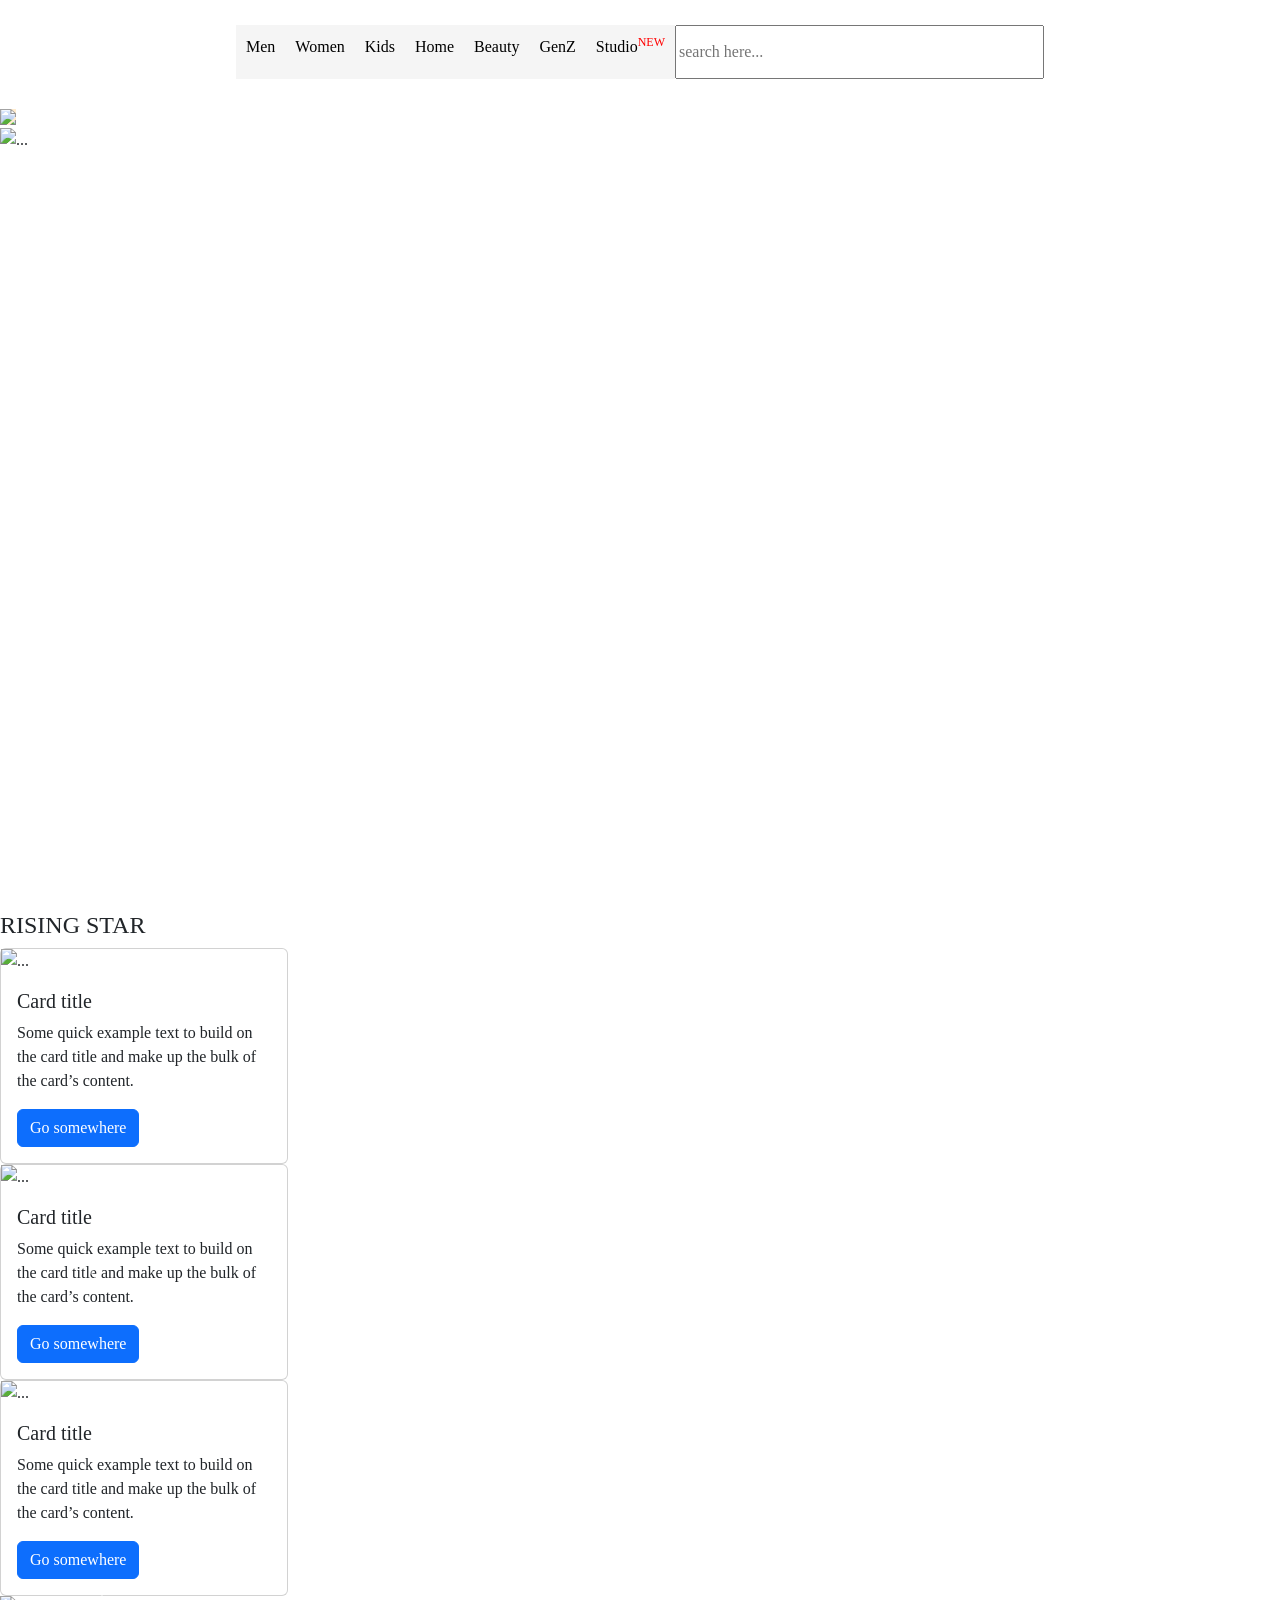
==== myntra.html @ ec78d600 "demo" ====
<!doctype html>
<html lang="en">
  <head>
    <!-- <link
      rel="stylesheet"
      href="https://fonts.googleapis.com/css2?family=Material+Symbols+Outlined:opsz,wght,FILL,GRAD@24,400,0,0&icon_names=search"
    /> -->
    <link rel="stylesheet" href="myntra.css" />
    <link
      href="https://cdn.jsdelivr.net/npm/bootstrap@5.3.8/dist/css/bootstrap.min.css"
      rel="stylesheet"
      integrity="sha384-sRIl4kxILFvY47J16cr9ZwB07vP4J8+LH7qKQnuqkuIAvNWLzeN8tE5YBujZqJLB"
      crossorigin="anonymous"
    />
    <link
      href="https://cdn.jsdelivr.net/npm/bootstrap@5.3.8/dist/css/bootstrap.min.css"
      rel="stylesheet"
      integrity="sha384-sRIl4kxILFvY47J16cr9ZwB07vP4J8+LH7qKQnuqkuIAvNWLzeN8tE5YBujZqJLB"
      crossorigin="anonymous"
    />
    <link
      rel="icon"
      type="image/x-icon"
      href="https://logos-world.net/wp-content/uploads/2022/12/Myntra-Logo.png"
    />
    <meta charset="UTF-8" />
    <meta name="viewport" content="width=device-width, initial-scale=1.0" />
    <title>Myntra</title>
  </head>
  <body>   
    <div class="header">
      <div class="tab">Men</div>
      <div class="tab">Women</div>
      <div class="tab">Kids</div>
      <div class="tab">Home</div>
      <div class="tab">Beauty</div>
      <div class="tab">GenZ</div>
      <div class="tab">Studio<sup style="color: red">NEW</sup></div>
      
      <input
        style="height: 6vh; width: 30%"
        type="search"
        placeholder="search here..."
      />
      <!-- <a href="" class="myntraweb-sprite desktop-logo sprites-headerLogo "></a> -->
    </div> 

    <img
      style="background-color: blanchedalmond"
      width="95%"
      src="https://assets.myntassets.com/w_980,c_limit,fl_progressive,dpr_2.0/assets/images/2026/JANUARY/26/d2MrT5mM_dfff88cf57e546e7a80bb01e36d8bde0.jpg"
      srcset=""
    />
    <div class="main">
      <div
        id="carouselExampleAutoplaying"
        class="carousel slide"
        data-bs-ride="carousel"
      >
        <div class="carousel-inner">
          <div class="carousel-item active">
            <img
              src="https://assets.myntassets.com/f_webp,w_980,c_limit,fl_progressive,dpr_2.0/assets/images/2022/7/25/179e278f-77ee-44c2-bf39-9f00b0cd08e01658752429301-Handbags_Desk.jpg"
              class="d-block w-100"
              alt="..."
            />
          </div>
          <div class="carousel-item">
            <img
              src="https://assets.myntassets.com/f_webp,w_980,c_limit,fl_progressive,dpr_2.0/assets/images/2022/5/31/4031994d-9092-4aa7-aea1-f52f2ae5194f1654006594976-Activewear_DK.jpg"
              class="d-block w-100"
              alt="..."
            />
          </div>
          <div class="carousel-item">
            <img
              src="https://assets.myntassets.com/f_webp,w_980,c_limit,fl_progressive,dpr_2.0/assets/images/2022/7/25/9be788ff-39a4-4214-99d0-fc97505aae5a1658752545685-USPA_Desk_Banner.jpg"
              class="d-block w-100"
              alt="..."
            />
          </div>
        </div>
        <button
          class="carousel-control-prev"
          type="button"
          data-bs-target="#carouselExampleAutoplaying"
          data-bs-slide="prev"
        >
          <span class="carousel-control-prev-icon" aria-hidden="true"></span>
          <span class="visually-hidden">Previous</span>
        </button>
        <button
          class="carousel-control-next"
          type="button"
          data-bs-target="#carouselExampleAutoplaying"
          data-bs-slide="next"
        >
          <span class="carousel-control-next-icon" aria-hidden="true"></span>
          <span class="visually-hidden">Next</span>
        </button>
      </div>
    </div>
    <h4 class="text-banner">RISING STAR</h4>
    <div
      id="carouselExampleAutoplaying"
      class="carousel slide"
      data-bs-ride="carousel"
    >
      <div class="carousel-inner">
        <div class="card" style="width: 18rem">
          <img src="https://assets.myntassets.com/f_webp,w_196,c_limit…65021245-3d887b9c-1741-4f13-928f-4e052f5b4858.png" class="card-img-top" alt="..." />
          <div class="card-body">
            <h5 class="card-title">Card title</h5>
            <p class="card-text">
              Some quick example text to build on the card title and make up the
              bulk of the card’s content.
            </p>
            <a href="#" class="btn btn-primary">Go somewhere</a>
          </div>
        </div>
        <div class="card" style="width: 18rem">
          <img src="https://assets.myntassets.com/f_webp,w_196,c_limit…64908755-cf0de057-98b8-4d14-968d-8b35878100db.png" class="card-img-top" alt="..." />
          <div class="card-body">
            <h5 class="card-title">Card title</h5>
            <p class="card-text">
              Some quick example text to build on the card title and make up the
              bulk of the card’s content.
            </p>
            <a href="#" class="btn btn-primary">Go somewhere</a>
          </div>
        </div>
        <div class="card" style="width: 18rem">
          <img src="https://assets.myntassets.com/f_webp,w_196,c_limit…b-84a062bdb5e11743665134126-image_png69923319.png" class="card-img-top" alt="..." />
          <div class="card-body">
            <h5 class="card-title">Card title</h5>
            <p class="card-text">
              Some quick example text to build on the card title and make up the
              bulk of the card’s content.
            </p>
            <a href="#" class="btn btn-primary">Go somewhere</a>
          </div>
        </div>
      </div>
      <button
        class="carousel-control-prev"
        type="button"
        data-bs-target="#carouselExampleAutoplaying"
        data-bs-slide="prev"
      >
        <span class="carousel-control-prev-icon" aria-hidden="true"></span>
        <span class="visually-hidden">Previous</span>
      </button>
      <button
        class="carousel-control-next"
        type="button"
        data-bs-target="#carouselExampleAutoplaying"
        data-bs-slide="next"
      >
        <span class="carousel-control-next-icon" aria-hidden="true"></span>
        <span class="visually-hidden">Next</span>
      </button>
    </div>
    <div
      id="carouselExampleAutoplaying"
      class="carousel slide"
      data-bs-ride="carousel"
    >
      <div class="carousel-inner">
        <div class="carousel-item active">
          <img
            src="https://www.myntra.com/kids-wear?f=Brand%3ANap%20Chief%2CNauti%20Nati&rawQuery=kids%20wear&sort=discount"
            class="d-block w-100"
            alt="..."
          />
        </div>
        <div class="carousel-item">
          <img
            src="https://www.myntra.com/kids-wear?f=Brand%3ACutiekins%2CStylo%20Bug&rawQuery=kids%20wear&sort=discount"
            class="d-block w-100"
            alt="..."
          />
        </div>
        <div class="carousel-item">
          <img
            src="https://www.myntra.com/home?f=Brand%3AKuber%20Industries%2Chaus%20%26%20kinder&rawQuery=home&sort=discount"
            class="d-block w-100"
            alt="..."
          />
        </div>
      </div>
      <button
        class="carousel-control-prev"
        type="button"
        data-bs-target="#carouselExampleAutoplaying"
        data-bs-slide="prev"
      >
        <span class="carousel-control-prev-icon" aria-hidden="true"></span>
        <span class="visually-hidden">Previous</span>
      </button>
      <button
        class="carousel-control-next"
        type="button"
        data-bs-target="#carouselExampleAutoplaying"
        data-bs-slide="next"
      >
        <span class="carousel-control-next-icon" aria-hidden="true"></span>
        <span class="visually-hidden">Next</span>
      </button>
    </div>

    <div class="footer"></div>
  </body>
  <script
    src="https://cdn.jsdelivr.net/npm/bootstrap@5.3.8/dist/js/bootstrap.bundle.min.js"
    integrity="sha384-FKyoEForCGlyvwx9Hj09JcYn3nv7wiPVlz7YYwJrWVcXK/BmnVDxM+D2scQbITxI"
    crossorigin="anonymous"
  ></script>
  <script
    src="https://cdn.jsdelivr.net/npm/bootstrap@5.3.8/dist/js/bootstrap.bundle.min.js"
    integrity="sha384-FKyoEForCGlyvwx9Hj09JcYn3nv7wiPVlz7YYwJrWVcXK/BmnVDxM+D2scQbITxI"
    crossorigin="anonymous"
  ></script>
</html>
---- myntra.css ----
* {
  margin: 0;
  font-family:
    Georgia, "Times New Roman", Times, serif, Cochin, Georgia, Times,
    "Times New Roman", serif;
    box-sizing: border-box;
    overflow: visible;
    scroll-behavior: smooth;
}
.header {
    background-color: white;
    color: black;
    padding: 25px;
    display: flex;
    justify-content: center;
    position: sticky;
    top: 0;
}
.main {
    display: flex;
    min-height: calc(100vh - 117px);
    /* background-color: aliceblue; */
}
.tab {
    margin: 0px;
    padding: 10px;
    width: min-content;
    background-color: whitesmoke;
    text-align: center;
    cursor: pointer;
}
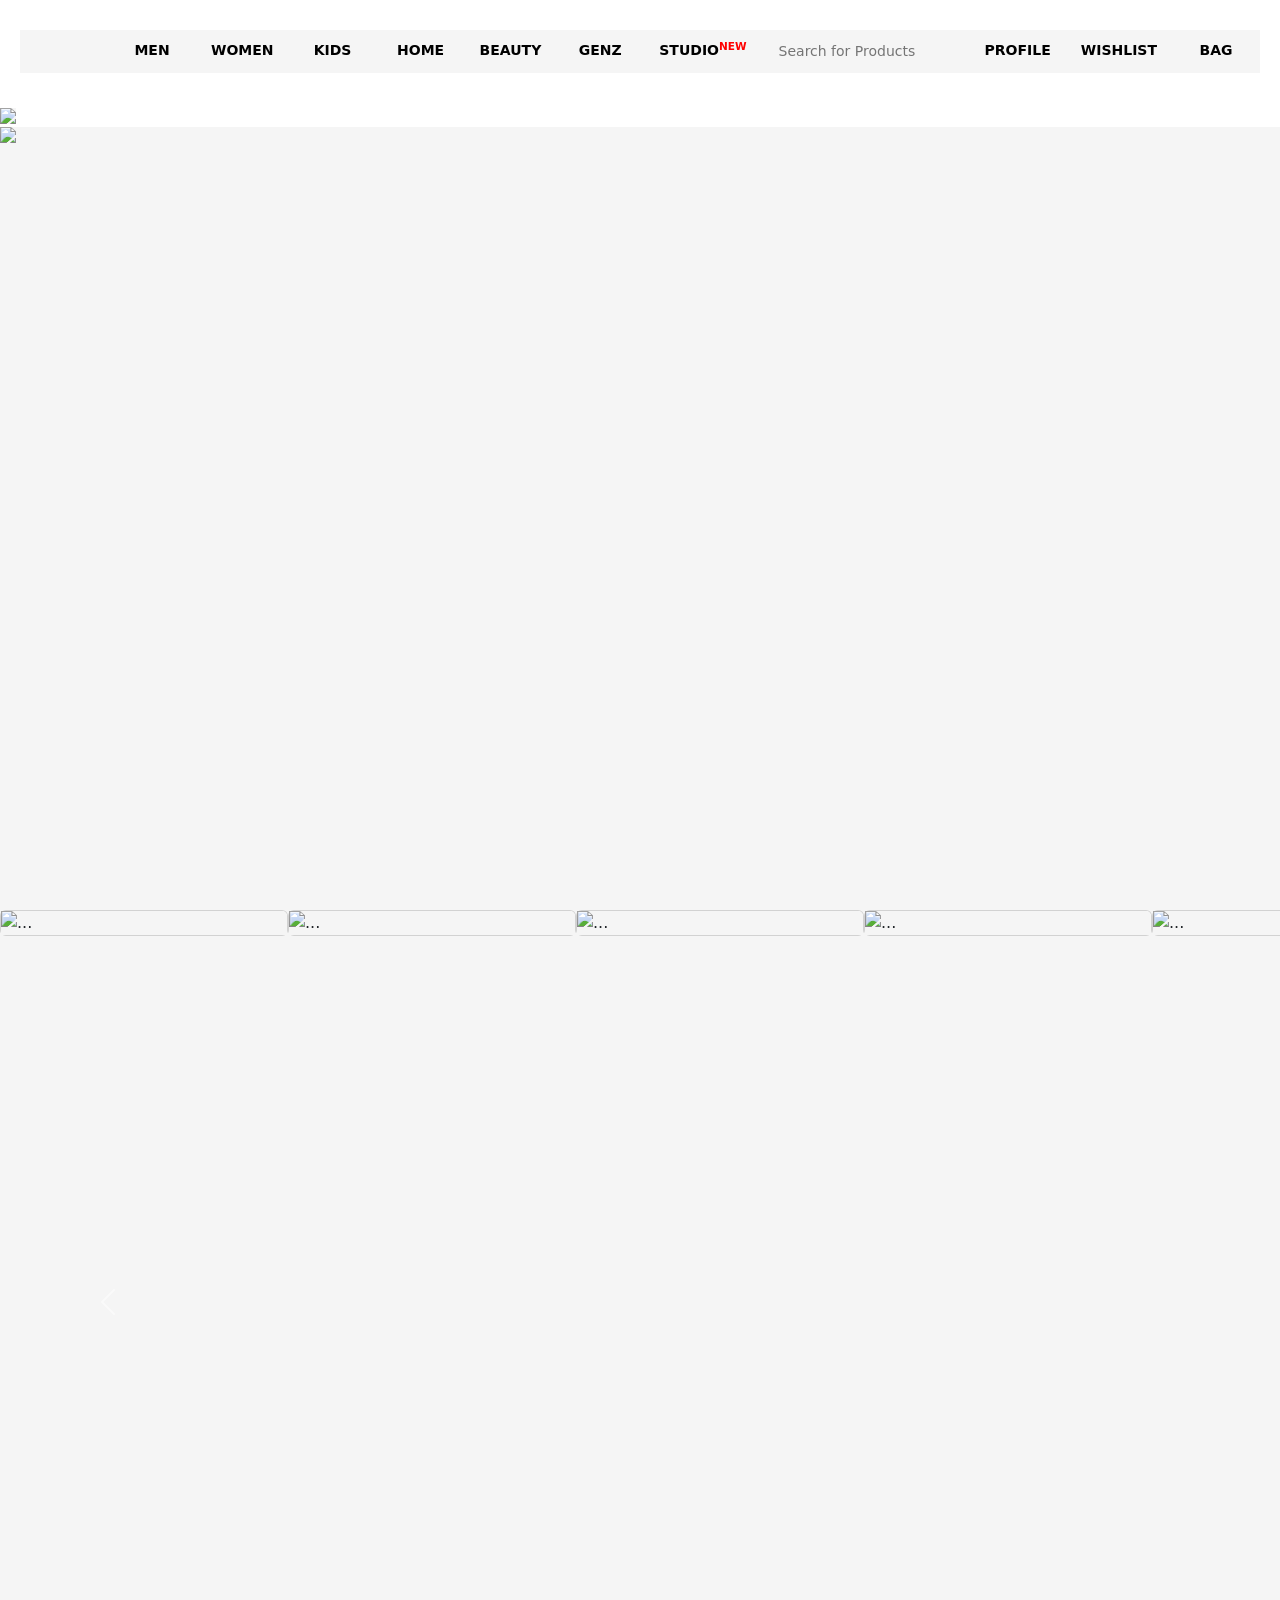
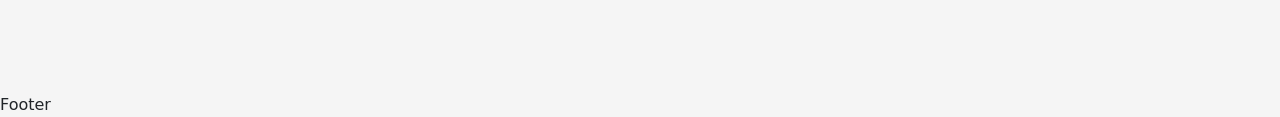
==== commit a8e9622e: "yntra" ====
--- a/myntra.html
+++ b/myntra.html
@@ -1,10 +1,6 @@
 <!doctype html>
 <html lang="en">
   <head>
-    <!-- <link
-      rel="stylesheet"
-      href="https://fonts.googleapis.com/css2?family=Material+Symbols+Outlined:opsz,wght,FILL,GRAD@24,400,0,0&icon_names=search"
-    /> -->
     <link rel="stylesheet" href="myntra.css" />
     <link
       href="https://cdn.jsdelivr.net/npm/bootstrap@5.3.8/dist/css/bootstrap.min.css"
@@ -23,30 +19,36 @@
       type="image/x-icon"
       href="https://logos-world.net/wp-content/uploads/2022/12/Myntra-Logo.png"
     />
+    <link rel="icon" type="image/x-icon" href="/favicon.ico">
+    <link rel="shortcut icon" href="/favicon.ico" type="image/x-icon">
     <meta charset="UTF-8" />
     <meta name="viewport" content="width=device-width, initial-scale=1.0" />
     <title>Myntra</title>
   </head>
   <body>   
     <div class="header">
-      <div class="tab">Men</div>
-      <div class="tab">Women</div>
-      <div class="tab">Kids</div>
-      <div class="tab">Home</div>
-      <div class="tab">Beauty</div>
-      <div class="tab">GenZ</div>
-      <div class="tab">Studio<sup style="color: red">NEW</sup></div>
+      <div class="tab">
+        <img height="30px" src="https://encrypted-tbn0.gstatic.com/images?q=tbn:ANd9GcR4vbc44FhAydU_jZkvB_Ap8uq_50BMzo_fsg&s" alt="">
+      </div>
+      <div class="tab">MEN</div>
+      <div class="tab">WOMEN</div>
+      <div class="tab">KIDS</div>
+      <div class="tab">HOME</div>
+      <div class="tab">BEAUTY</div>
+      <div class="tab">GENZ</div>
+      <div class="tab">STUDIO<sup style="color: red">NEW</sup></div>
       
-      <input
-        style="height: 6vh; width: 30%"
-        type="search"
-        placeholder="search here..."
-      />
-      <!-- <a href="" class="myntraweb-sprite desktop-logo sprites-headerLogo "></a> -->
-    </div> 
+      <div style="display: flex;" class="tab">
+        <!-- <i class="fa fa-search search-icon"></i> -->
+        <input style="border: none;" type="text" placeholder="Search for Products" />
+      </div>
+      <div class="tab">PROFILE</div>
+      <div class="tab">WISHLIST</div>
+      <div class="tab">BAG</div>
+    </div>
+
 
     <img
-      style="background-color: blanchedalmond"
       width="95%"
       src="https://assets.myntassets.com/w_980,c_limit,fl_progressive,dpr_2.0/assets/images/2026/JANUARY/26/d2MrT5mM_dfff88cf57e546e7a80bb01e36d8bde0.jpg"
       srcset=""
@@ -62,21 +64,18 @@
             <img
               src="https://assets.myntassets.com/f_webp,w_980,c_limit,fl_progressive,dpr_2.0/assets/images/2022/7/25/179e278f-77ee-44c2-bf39-9f00b0cd08e01658752429301-Handbags_Desk.jpg"
               class="d-block w-100"
-              alt="..."
             />
           </div>
           <div class="carousel-item">
             <img
               src="https://assets.myntassets.com/f_webp,w_980,c_limit,fl_progressive,dpr_2.0/assets/images/2022/5/31/4031994d-9092-4aa7-aea1-f52f2ae5194f1654006594976-Activewear_DK.jpg"
               class="d-block w-100"
-              alt="..."
             />
           </div>
           <div class="carousel-item">
             <img
               src="https://assets.myntassets.com/f_webp,w_980,c_limit,fl_progressive,dpr_2.0/assets/images/2022/7/25/9be788ff-39a4-4214-99d0-fc97505aae5a1658752545685-USPA_Desk_Banner.jpg"
               class="d-block w-100"
-              alt="..."
             />
           </div>
         </div>
@@ -100,124 +99,36 @@
         </button>
       </div>
     </div>
-    <h4 class="text-banner">RISING STAR</h4>
-    <div
-      id="carouselExampleAutoplaying"
-      class="carousel slide"
-      data-bs-ride="carousel"
-    >
-      <div class="carousel-inner">
-        <div class="card" style="width: 18rem">
-          <img src="https://assets.myntassets.com/f_webp,w_196,c_limit…65021245-3d887b9c-1741-4f13-928f-4e052f5b4858.png" class="card-img-top" alt="..." />
-          <div class="card-body">
-            <h5 class="card-title">Card title</h5>
-            <p class="card-text">
-              Some quick example text to build on the card title and make up the
-              bulk of the card’s content.
-            </p>
-            <a href="#" class="btn btn-primary">Go somewhere</a>
-          </div>
-        </div>
-        <div class="card" style="width: 18rem">
-          <img src="https://assets.myntassets.com/f_webp,w_196,c_limit…64908755-cf0de057-98b8-4d14-968d-8b35878100db.png" class="card-img-top" alt="..." />
-          <div class="card-body">
-            <h5 class="card-title">Card title</h5>
-            <p class="card-text">
-              Some quick example text to build on the card title and make up the
-              bulk of the card’s content.
-            </p>
-            <a href="#" class="btn btn-primary">Go somewhere</a>
-          </div>
-        </div>
-        <div class="card" style="width: 18rem">
-          <img src="https://assets.myntassets.com/f_webp,w_196,c_limit…b-84a062bdb5e11743665134126-image_png69923319.png" class="card-img-top" alt="..." />
-          <div class="card-body">
-            <h5 class="card-title">Card title</h5>
-            <p class="card-text">
-              Some quick example text to build on the card title and make up the
-              bulk of the card’s content.
-            </p>
-            <a href="#" class="btn btn-primary">Go somewhere</a>
-          </div>
-        </div>
-      </div>
-      <button
-        class="carousel-control-prev"
-        type="button"
-        data-bs-target="#carouselExampleAutoplaying"
-        data-bs-slide="prev"
-      >
-        <span class="carousel-control-prev-icon" aria-hidden="true"></span>
-        <span class="visually-hidden">Previous</span>
-      </button>
-      <button
-        class="carousel-control-next"
-        type="button"
-        data-bs-target="#carouselExampleAutoplaying"
-        data-bs-slide="next"
-      >
-        <span class="carousel-control-next-icon" aria-hidden="true"></span>
-        <span class="visually-hidden">Next</span>
-      </button>
+    <div class="main">
+        <div id="carouselExampleRide" class="carousel slide" data-bs-ride="true">
+  <div style="display: flex;" class="carousel-inner">
+    <div class="card" style="width: 18rem;">
+  <img src="https://assets.myntassets.com/w_196,c_limit,fl_progressive,dpr_2.0/assets/images/2025/4/3/925ace95-64e1-4692-92c0-826bde3f838b1743664826626-image_png2008444094.png" class="card-img-top" alt="...">
+</div>
+<div class="card" style="width: 18rem;">
+  <img src="https://assets.myntassets.com/w_196,c_limit,fl_progressive,dpr_2.0/assets/images/2025/4/3/b3b8e1d5-0b7f-4ac2-988a-e1a2a4b71ef51743664985845-image_png747386139.png" class="card-img-top" alt="...">
+</div>
+<div class="card" style="width: 18rem;">
+  <img src="https://assets.myntassets.com/w_196,c_limit,fl_progressive,dpr_2.0/assets/images/2025/4/3/edb347da-f35b-4d68-91d7-e3b0abba39f01743664908755-cf0de057-98b8-4d14-968d-8b35878100db.png" class="card-img-top" alt="...">
+</div>
+<div class="card" style="width: 18rem;">
+  <img src="https://assets.myntassets.com/w_196,c_limit,fl_progressive,dpr_2.0/assets/images/2025/4/3/9ca117d1-1c90-4217-8615-f5d9a66245251743664924386-image_png676529993.png" class="card-img-top" alt="...">
+</div>
+<div class="card" style="width: 18rem;">
+  <img src="https://assets.myntassets.com/w_196,c_limit,fl_progressive,dpr_2.0/assets/images/2025/4/3/9ca117d1-1c90-4217-8615-f5d9a66245251743664924386-image_png676529993.png" class="card-img-top" alt="...">
+</div>
+  </div>
+  <button class="carousel-control-prev" type="button" data-bs-target="#carouselExampleRide" data-bs-slide="prev">
+    <span class="carousel-control-prev-icon" aria-hidden="true"></span>
+    <span class="visually-hidden">Previous</span>
+  </button>
+  <button class="carousel-control-next" type="button" data-bs-target="#carouselExampleRide" data-bs-slide="next">
+    <span class="carousel-control-next-icon" aria-hidden="true"></span>
+    <span class="visually-hidden">Next</span>
+  </button>
+</div>
     </div>
-    <div
-      id="carouselExampleAutoplaying"
-      class="carousel slide"
-      data-bs-ride="carousel"
-    >
-      <div class="carousel-inner">
-        <div class="carousel-item active">
-          <img
-            src="https://www.myntra.com/kids-wear?f=Brand%3ANap%20Chief%2CNauti%20Nati&rawQuery=kids%20wear&sort=discount"
-            class="d-block w-100"
-            alt="..."
-          />
-        </div>
-        <div class="carousel-item">
-          <img
-            src="https://www.myntra.com/kids-wear?f=Brand%3ACutiekins%2CStylo%20Bug&rawQuery=kids%20wear&sort=discount"
-            class="d-block w-100"
-            alt="..."
-          />
-        </div>
-        <div class="carousel-item">
-          <img
-            src="https://www.myntra.com/home?f=Brand%3AKuber%20Industries%2Chaus%20%26%20kinder&rawQuery=home&sort=discount"
-            class="d-block w-100"
-            alt="..."
-          />
-        </div>
-      </div>
-      <button
-        class="carousel-control-prev"
-        type="button"
-        data-bs-target="#carouselExampleAutoplaying"
-        data-bs-slide="prev"
-      >
-        <span class="carousel-control-prev-icon" aria-hidden="true"></span>
-        <span class="visually-hidden">Previous</span>
-      </button>
-      <button
-        class="carousel-control-next"
-        type="button"
-        data-bs-target="#carouselExampleAutoplaying"
-        data-bs-slide="next"
-      >
-        <span class="carousel-control-next-icon" aria-hidden="true"></span>
-        <span class="visually-hidden">Next</span>
-      </button>
-    </div>
-
-    <div class="footer"></div>
+    <div class="footer">Footer</div>
   </body>
-  <script
-    src="https://cdn.jsdelivr.net/npm/bootstrap@5.3.8/dist/js/bootstrap.bundle.min.js"
-    integrity="sha384-FKyoEForCGlyvwx9Hj09JcYn3nv7wiPVlz7YYwJrWVcXK/BmnVDxM+D2scQbITxI"
-    crossorigin="anonymous"
-  ></script>
-  <script
-    src="https://cdn.jsdelivr.net/npm/bootstrap@5.3.8/dist/js/bootstrap.bundle.min.js"
-    integrity="sha384-FKyoEForCGlyvwx9Hj09JcYn3nv7wiPVlz7YYwJrWVcXK/BmnVDxM+D2scQbITxI"
-    crossorigin="anonymous"
-  ></script>
-</html>
+  <script src="https://cdn.jsdelivr.net/npm/bootstrap@5.3.8/dist/js/bootstrap.bundle.min.js" integrity="sha384-FKyoEForCGlyvwx9Hj09JcYn3nv7wiPVlz7YYwJrWVcXK/BmnVDxM+D2scQbITxI" crossorigin="anonymous"></script>
+</html>
--- a/myntra.css
+++ b/myntra.css
@@ -1,16 +1,15 @@
 * {
   margin: 0;
-  font-family:
-    Georgia, "Times New Roman", Times, serif, Cochin, Georgia, Times,
-    "Times New Roman", serif;
+  font-family:system-ui, -apple-system, BlinkMacSystemFont, 'Segoe UI', Roboto, Oxygen, Ubuntu, Cantarell, 'Open Sans', 'Helvetica Neue', sans-serif;
     box-sizing: border-box;
     overflow: visible;
     scroll-behavior: smooth;
+    background-color: whitesmoke;
 }
 .header {
     background-color: white;
     color: black;
-    padding: 25px;
+    padding: 20px;
     display: flex;
     justify-content: center;
     position: sticky;
@@ -19,13 +18,15 @@
 .main {
     display: flex;
     min-height: calc(100vh - 117px);
-    /* background-color: aliceblue; */
+    max-width: 100%;
 }
 .tab {
-    margin: 0px;
-    padding: 10px;
-    width: min-content;
-    background-color: whitesmoke;
+    font-size: 14px;
+    font-weight: bold;
+    margin: 10px 0px;
+    padding: 10px 15px;
+    width: 100%;
+    /* background-color: whitesmoke; */
     text-align: center;
     cursor: pointer;
 }
